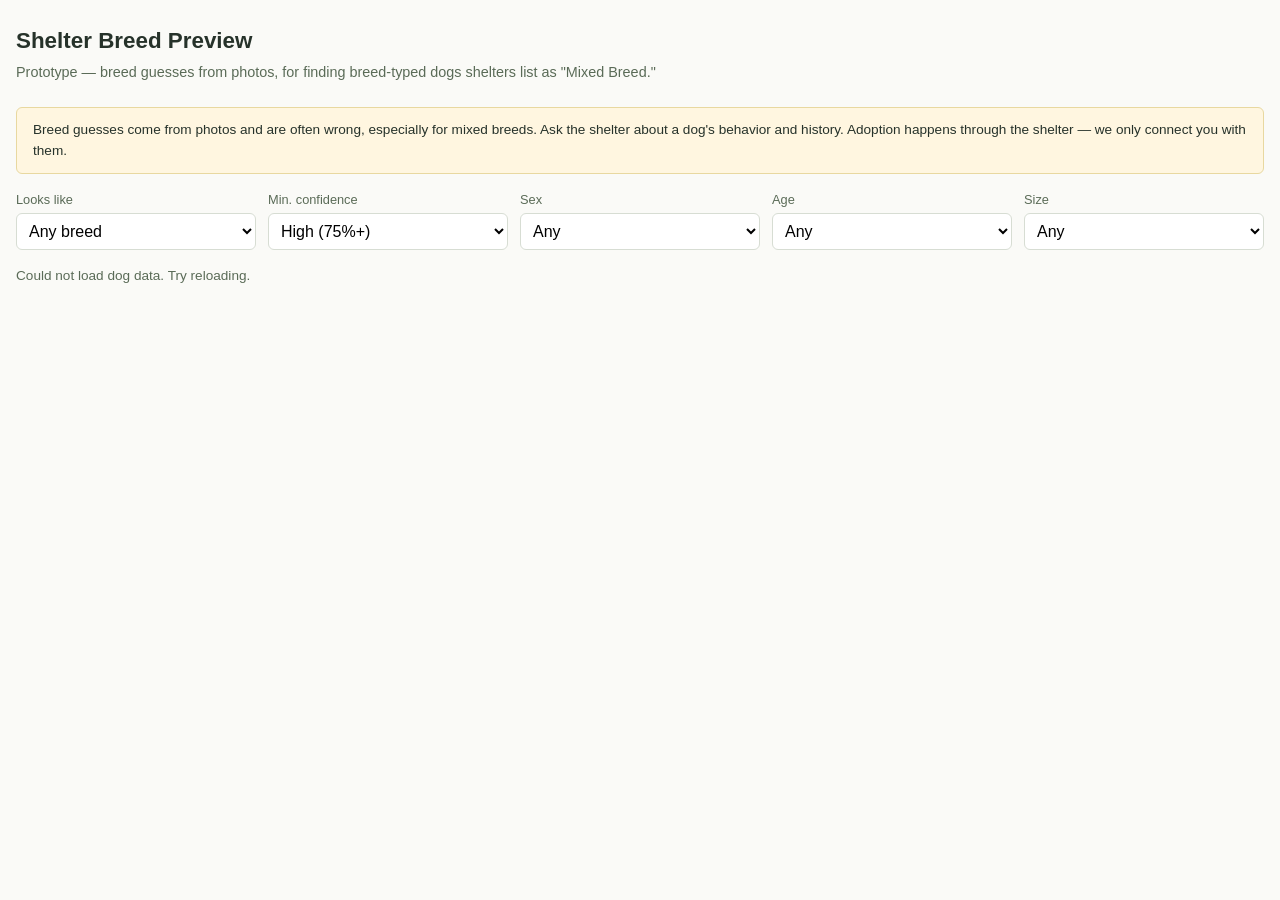
==== topsecretproject/index.html @ ba2b4262 "Add hidden shelter breed-preview prototype at /topsecretproject/ New, additive only — nothing in the" ====
<!doctype html>
<html lang="en">
<head>
<meta charset="utf-8">
<meta name="viewport" content="width=device-width, initial-scale=1">
<meta name="robots" content="noindex, nofollow">
<title>Shelter Breed Preview (prototype)</title>
<link rel="stylesheet" href="styles.css">
</head>
<body>

<header class="bar">
  <h1>Shelter Breed Preview</h1>
  <p class="tag">Prototype — breed guesses from photos, for finding breed-typed dogs shelters list as "Mixed Breed."</p>
</header>

<div class="disclaimer">
  Breed guesses come from photos and are often wrong, especially for mixed breeds.
  Ask the shelter about a dog's behavior and history. Adoption happens through the
  shelter — we only connect you with them.
</div>

<form class="filters" id="filters">
  <label>
    Looks like
    <select name="breed" id="filter-breed">
      <option value="">Any breed</option>
    </select>
  </label>
  <label>
    Min. confidence
    <select name="confidence" id="filter-confidence">
      <option value="0.75" selected>High (75%+)</option>
      <option value="0.5">Medium (50%+)</option>
      <option value="0">Any</option>
    </select>
  </label>
  <label>
    Sex
    <select name="sex" id="filter-sex">
      <option value="">Any</option>
    </select>
  </label>
  <label>
    Age
    <select name="age" id="filter-age">
      <option value="">Any</option>
    </select>
  </label>
  <label>
    Size
    <select name="size" id="filter-size">
      <option value="">Any</option>
    </select>
  </label>
</form>

<p class="count" id="result-count"></p>

<main id="cards" class="cards"></main>

<p class="last-updated" id="last-updated"></p>

<dialog id="ask-dialog">
  <form id="ask-form">
    <h2>Ask about this dog</h2>
    <p class="dialog-sub">Reference: <span id="ask-ref-code"></span></p>
    <label>Your name <input type="text" name="name" required></label>
    <label>Email <input type="email" name="email" required></label>
    <label>Rescue or organization (optional) <input type="text" name="org"></label>
    <label>Experience with this breed <textarea name="experience" rows="2"></textarea></label>
    <label>Message <textarea name="message" rows="3" required></textarea></label>
    <input type="hidden" name="reference_code" id="ask-ref-input">
    <div class="dialog-actions">
      <button type="button" id="ask-cancel">Cancel</button>
      <button type="submit">Send</button>
    </div>
    <p class="ask-status" id="ask-status" hidden></p>
  </form>
</dialog>

<template id="card-template">
  <article class="card">
    <div class="icon" aria-hidden="true">
      <svg viewBox="0 0 64 64" width="48" height="48">
        <circle cx="32" cy="32" r="30" fill="#eef1ee" stroke="#5a6b57" stroke-width="2"/>
        <path d="M20 40c0-10 6-18 12-18s12 8 12 18" fill="none" stroke="#5a6b57" stroke-width="3" stroke-linecap="round"/>
        <circle cx="26" cy="26" r="2.5" fill="#5a6b57"/>
        <circle cx="38" cy="26" r="2.5" fill="#5a6b57"/>
      </svg>
    </div>
    <h3 class="looks-like"></h3>
    <p class="attrs"></p>
    <p class="first-seen"></p>
    <button type="button" class="ask-button">Ask about this dog</button>
  </article>
</template>

<script src="script.js"></script>
</body>
</html>
---- topsecretproject/styles.css ----
/* Deliberately separate from the main site's design system — this is a
   hidden prototype, not part of RPM Habitat Conservation's public pages. */

:root {
  --ink: #26322a;
  --muted: #5a6b57;
  --bg: #fafaf7;
  --card-bg: #ffffff;
  --accent: #3f4f3a;
  --border: #d7ddd3;
}

* { box-sizing: border-box; }

body {
  margin: 0;
  background: var(--bg);
  color: var(--ink);
  font-family: -apple-system, BlinkMacSystemFont, "Segoe UI", Roboto, sans-serif;
  font-size: 1rem;
  line-height: 1.5;
  padding: 0 1rem 2rem;
}

.bar {
  padding: 1.5rem 0 0.5rem;
}

.bar h1 {
  margin: 0 0 0.25rem;
  font-size: 1.4rem;
}

.tag {
  margin: 0;
  color: var(--muted);
  font-size: 0.9rem;
}

.disclaimer {
  background: #fff6e0;
  border: 1px solid #e8d8a0;
  border-radius: 6px;
  padding: 0.75rem 1rem;
  font-size: 0.85rem;
  margin: 1rem 0;
}

.filters {
  display: grid;
  grid-template-columns: 1fr 1fr;
  gap: 0.75rem;
  margin: 1rem 0;
}

.filters label {
  display: flex;
  flex-direction: column;
  gap: 0.25rem;
  font-size: 0.8rem;
  color: var(--muted);
}

.filters select {
  padding: 0.5rem;
  font-size: 1rem;
  border: 1px solid var(--border);
  border-radius: 6px;
  background: var(--card-bg);
}

@media (min-width: 40rem) {
  .filters {
    grid-template-columns: repeat(5, 1fr);
  }
}

.count {
  font-size: 0.85rem;
  color: var(--muted);
  margin: 0 0 0.5rem;
}

.cards {
  display: grid;
  grid-template-columns: 1fr;
  gap: 0.75rem;
}

@media (min-width: 30rem) {
  .cards { grid-template-columns: repeat(2, 1fr); }
}

@media (min-width: 55rem) {
  .cards { grid-template-columns: repeat(3, 1fr); }
}

.card {
  background: var(--card-bg);
  border: 1px solid var(--border);
  border-radius: 10px;
  padding: 1rem;
  display: flex;
  flex-direction: column;
  gap: 0.4rem;
}

.card .icon {
  align-self: flex-start;
}

.card .looks-like {
  margin: 0;
  font-size: 1.05rem;
}

.card .attrs {
  margin: 0;
  color: var(--muted);
  font-size: 0.9rem;
}

.card .first-seen {
  margin: 0;
  color: var(--muted);
  font-size: 0.8rem;
}

.card .ask-button {
  margin-top: 0.5rem;
  padding: 0.5rem 0.75rem;
  border: 1px solid var(--accent);
  background: var(--accent);
  color: white;
  border-radius: 6px;
  font-size: 0.9rem;
  cursor: pointer;
}

.card .ask-button:hover {
  opacity: 0.9;
}

.last-updated {
  margin-top: 1.5rem;
  font-size: 0.8rem;
  color: var(--muted);
  text-align: center;
}

dialog {
  border: none;
  border-radius: 10px;
  padding: 1.25rem;
  max-width: 28rem;
  width: 90vw;
}

dialog::backdrop {
  background: rgba(0, 0, 0, 0.4);
}

#ask-form {
  display: flex;
  flex-direction: column;
  gap: 0.6rem;
}

#ask-form label {
  display: flex;
  flex-direction: column;
  gap: 0.25rem;
  font-size: 0.85rem;
}

#ask-form input,
#ask-form textarea {
  padding: 0.5rem;
  font-size: 1rem;
  border: 1px solid var(--border);
  border-radius: 6px;
  font-family: inherit;
}

.dialog-sub {
  margin: -0.4rem 0 0.2rem;
  color: var(--muted);
  font-size: 0.85rem;
}

.dialog-actions {
  display: flex;
  justify-content: flex-end;
  gap: 0.5rem;
  margin-top: 0.25rem;
}

.dialog-actions button {
  padding: 0.5rem 0.9rem;
  border-radius: 6px;
  font-size: 0.9rem;
  cursor: pointer;
}

.dialog-actions button[type="submit"] {
  border: 1px solid var(--accent);
  background: var(--accent);
  color: white;
}

.dialog-actions button#ask-cancel {
  border: 1px solid var(--border);
  background: white;
}

.ask-status {
  font-size: 0.85rem;
  margin: 0;
}
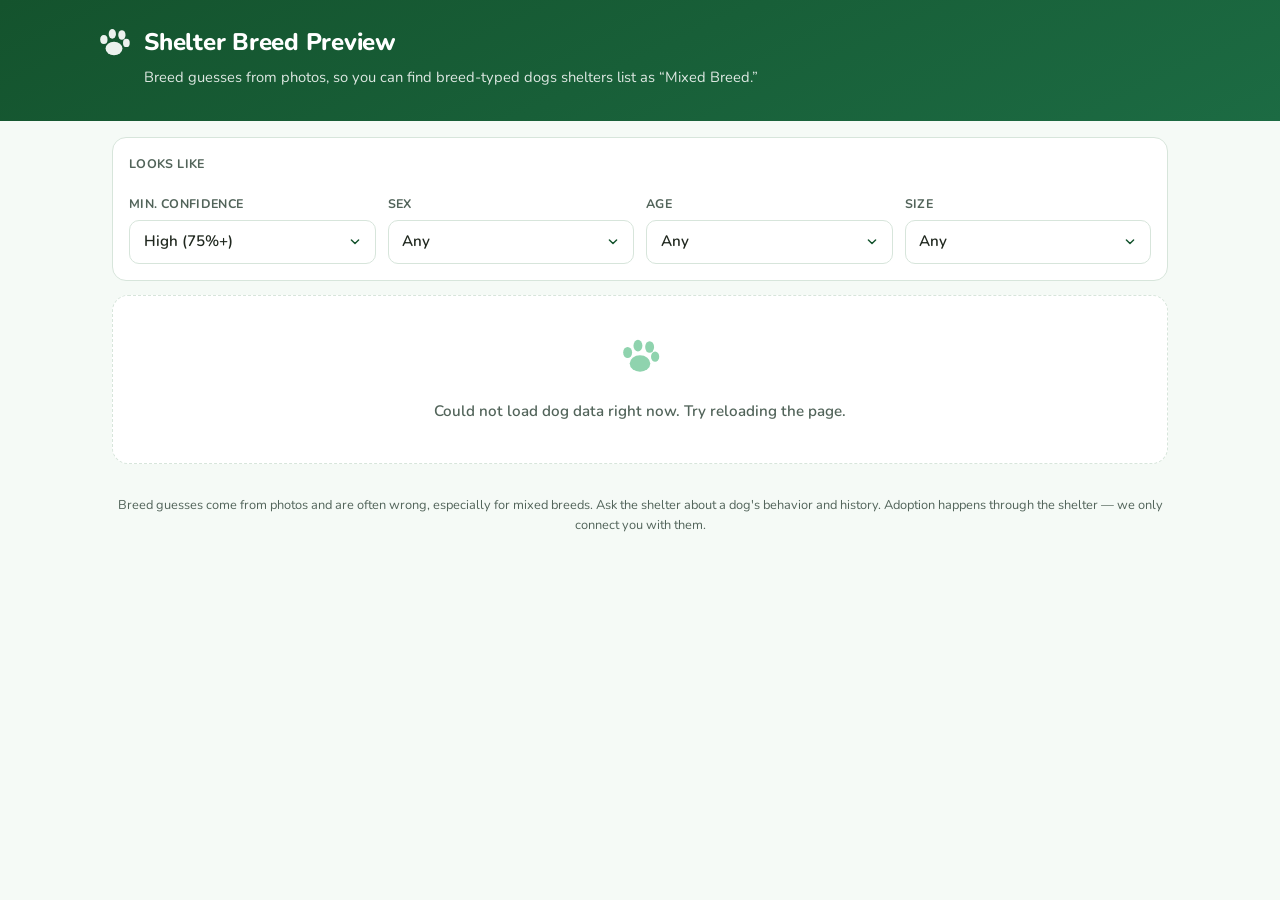
==== commit ca776c35: "Redesign the shelter breed-preview page: warm green, card-based look Visual-only redesign of /topsec" ====
--- a/topsecretproject/index.html
+++ b/topsecretproject/index.html
@@ -5,94 +5,119 @@
 <meta name="viewport" content="width=device-width, initial-scale=1">
 <meta name="robots" content="noindex, nofollow">
 <title>Shelter Breed Preview (prototype)</title>
+<link rel="preconnect" href="https://fonts.googleapis.com">
+<link rel="preconnect" href="https://fonts.gstatic.com" crossorigin>
+<link href="https://fonts.googleapis.com/css2?family=Nunito:wght@400;600;700;800&display=swap" rel="stylesheet">
 <link rel="stylesheet" href="styles.css">
 </head>
 <body>
 
-<header class="bar">
-  <h1>Shelter Breed Preview</h1>
-  <p class="tag">Prototype — breed guesses from photos, for finding breed-typed dogs shelters list as "Mixed Breed."</p>
+<header class="site-header">
+  <div class="header-inner">
+    <svg class="header-icon" viewBox="0 0 64 64" aria-hidden="true">
+      <ellipse cx="32" cy="40" rx="15" ry="12"/>
+      <ellipse cx="14" cy="24" rx="6.5" ry="8"/>
+      <ellipse cx="29" cy="14" rx="6.5" ry="8.5"/>
+      <ellipse cx="46" cy="16" rx="6.5" ry="8.5"/>
+      <ellipse cx="54" cy="30" rx="6" ry="7.5"/>
+    </svg>
+    <div class="header-text">
+      <h1>Shelter Breed Preview</h1>
+      <p class="tag">Breed guesses from photos, so you can find breed-typed dogs shelters list as &ldquo;Mixed Breed.&rdquo;</p>
+    </div>
+  </div>
+  <p class="last-updated" id="last-updated"></p>
 </header>
 
-<div class="disclaimer">
-  Breed guesses come from photos and are often wrong, especially for mixed breeds.
-  Ask the shelter about a dog's behavior and history. Adoption happens through the
-  shelter — we only connect you with them.
-</div>
+<main class="page">
 
-<form class="filters" id="filters">
-  <label>
-    Looks like
-    <select name="breed" id="filter-breed">
-      <option value="">Any breed</option>
-    </select>
-  </label>
-  <label>
-    Min. confidence
-    <select name="confidence" id="filter-confidence">
-      <option value="0.75" selected>High (75%+)</option>
-      <option value="0.5">Medium (50%+)</option>
-      <option value="0">Any</option>
-    </select>
-  </label>
-  <label>
-    Sex
-    <select name="sex" id="filter-sex">
-      <option value="">Any</option>
-    </select>
-  </label>
-  <label>
-    Age
-    <select name="age" id="filter-age">
-      <option value="">Any</option>
-    </select>
-  </label>
-  <label>
-    Size
-    <select name="size" id="filter-size">
-      <option value="">Any</option>
-    </select>
-  </label>
-</form>
+  <p class="data-as-of" id="data-as-of" hidden></p>
 
-<p class="count" id="result-count"></p>
+  <section class="filters-panel" id="filters" aria-label="Filter dogs">
+    <div class="filter-group">
+      <span class="filter-label">Looks like</span>
+      <div class="breed-pills" id="filter-breed-pills" role="group" aria-label="Filter by breed"></div>
+    </div>
 
-<main id="cards" class="cards"></main>
+    <div class="filter-row">
+      <label class="select-field">
+        <span class="filter-label">Min. confidence</span>
+        <select name="confidence" id="filter-confidence">
+          <option value="0.75" selected>High (75%+)</option>
+          <option value="0.5">Medium (50%+)</option>
+          <option value="0">Any</option>
+        </select>
+      </label>
+      <label class="select-field">
+        <span class="filter-label">Sex</span>
+        <select name="sex" id="filter-sex">
+          <option value="">Any</option>
+        </select>
+      </label>
+      <label class="select-field">
+        <span class="filter-label">Age</span>
+        <select name="age" id="filter-age">
+          <option value="">Any</option>
+        </select>
+      </label>
+      <label class="select-field">
+        <span class="filter-label">Size</span>
+        <select name="size" id="filter-size">
+          <option value="">Any</option>
+        </select>
+      </label>
+    </div>
+  </section>
 
-<p class="last-updated" id="last-updated"></p>
+  <p class="count" id="result-count"></p>
 
-<dialog id="ask-dialog">
-  <form id="ask-form">
-    <h2>Ask about this dog</h2>
-    <p class="dialog-sub">Reference: <span id="ask-ref-code"></span></p>
-    <label>Your name <input type="text" name="name" required></label>
-    <label>Email <input type="email" name="email" required></label>
-    <label>Rescue or organization (optional) <input type="text" name="org"></label>
-    <label>Experience with this breed <textarea name="experience" rows="2"></textarea></label>
-    <label>Message <textarea name="message" rows="3" required></textarea></label>
-    <input type="hidden" name="reference_code" id="ask-ref-input">
-    <div class="dialog-actions">
-      <button type="button" id="ask-cancel">Cancel</button>
-      <button type="submit">Send</button>
+  <div id="cards" class="cards">
+    <div class="state-message" id="initial-loading">
+      <svg viewBox="0 0 64 64" aria-hidden="true" class="state-icon">
+        <ellipse cx="32" cy="40" rx="15" ry="12"/>
+        <ellipse cx="14" cy="24" rx="6.5" ry="8"/>
+        <ellipse cx="29" cy="14" rx="6.5" ry="8.5"/>
+        <ellipse cx="46" cy="16" rx="6.5" ry="8.5"/>
+        <ellipse cx="54" cy="30" rx="6" ry="7.5"/>
+      </svg>
+      <p>Fetching the latest dogs&hellip;</p>
     </div>
-    <p class="ask-status" id="ask-status" hidden></p>
-  </form>
-</dialog>
+  </div>
+
+</main>
+
+<footer class="site-footer">
+  <p class="disclaimer">
+    Breed guesses come from photos and are often wrong, especially for mixed breeds.
+    Ask the shelter about a dog's behavior and history. Adoption happens through the
+    shelter — we only connect you with them.
+  </p>
+</footer>
 
 <template id="card-template">
   <article class="card">
-    <div class="icon" aria-hidden="true">
-      <svg viewBox="0 0 64 64" width="48" height="48">
-        <circle cx="32" cy="32" r="30" fill="#eef1ee" stroke="#5a6b57" stroke-width="2"/>
-        <path d="M20 40c0-10 6-18 12-18s12 8 12 18" fill="none" stroke="#5a6b57" stroke-width="3" stroke-linecap="round"/>
-        <circle cx="26" cy="26" r="2.5" fill="#5a6b57"/>
-        <circle cx="38" cy="26" r="2.5" fill="#5a6b57"/>
+    <div class="card-top">
+      <svg class="card-icon" viewBox="0 0 64 64" aria-hidden="true">
+        <ellipse cx="32" cy="40" rx="15" ry="12"/>
+        <ellipse cx="14" cy="24" rx="6.5" ry="8"/>
+        <ellipse cx="29" cy="14" rx="6.5" ry="8.5"/>
+        <ellipse cx="46" cy="16" rx="6.5" ry="8.5"/>
+        <ellipse cx="54" cy="30" rx="6" ry="7.5"/>
       </svg>
+      <span class="card-breed-label"></span>
     </div>
-    <h3 class="looks-like"></h3>
-    <p class="attrs"></p>
-    <p class="first-seen"></p>
-    <button type="button" class="ask-button">Ask about this dog</button>
+    <div class="card-body">
+      <h3 class="identity"></h3>
+      <div class="match-row">
+        <span class="match-text"></span>
+        <span class="confidence-badge"></span>
+      </div>
+      <div class="confidence-bar"><div class="confidence-fill"></div></div>
+      <p class="secondary"></p>
+      <div class="tags"></div>
+      <p class="first-seen"></p>
+      <a class="cac-link" target="_blank" rel="noopener">View at Cincinnati Animal CARE</a>
+    </div>
   </article>
 </template>
 
--- a/topsecretproject/styles.css
+++ b/topsecretproject/styles.css
@@ -1,219 +1,400 @@
 /* Deliberately separate from the main site's design system — this is a
-   hidden prototype, not part of RPM Habitat Conservation's public pages. */
+   hidden prototype, not part of RPM Habitat Conservation's public pages.
+   Original design, inspired only by the general feel of card-based
+   adoption sites — no copied layout, logo, or assets. */
 
 :root {
-  --ink: #26322a;
-  --muted: #5a6b57;
-  --bg: #fafaf7;
+  /* Green-led palette. Pairs checked for WCAG AA text contrast:
+     white-on-green-900 ~8.7:1, ink-on-bg/white >15:1, muted-on-white ~5.4:1.
+     green-600 is reserved for accents/fills, not small white-on-color text
+     (its own contrast with white runs close to the AA line). */
+  --green-900: #14532d;
+  --green-700: #1c6b43;
+  --green-600: #2f855a;
+  --green-300: #8fd3ae;
+  --green-100: #e3f3e8;
+  --bg: #f5faf6;
   --card-bg: #ffffff;
-  --accent: #3f4f3a;
-  --border: #d7ddd3;
+  --ink: #20281f;
+  --muted: #52645a;
+  --border: #d7e5db;
+  --shadow: 0 1px 3px rgba(20, 83, 45, 0.08), 0 8px 20px rgba(20, 83, 45, 0.06);
+  --shadow-hover: 0 4px 10px rgba(20, 83, 45, 0.1), 0 16px 28px rgba(20, 83, 45, 0.12);
 }
 
 * { box-sizing: border-box; }
+
+html { -webkit-text-size-adjust: 100%; }
 
 body {
   margin: 0;
   background: var(--bg);
   color: var(--ink);
-  font-family: -apple-system, BlinkMacSystemFont, "Segoe UI", Roboto, sans-serif;
+  font-family: "Nunito", -apple-system, BlinkMacSystemFont, "Segoe UI", Roboto, sans-serif;
   font-size: 1rem;
-  line-height: 1.5;
-  padding: 0 1rem 2rem;
-}
-
-.bar {
-  padding: 1.5rem 0 0.5rem;
-}
-
-.bar h1 {
-  margin: 0 0 0.25rem;
-  font-size: 1.4rem;
-}
-
-.tag {
-  margin: 0;
-  color: var(--muted);
-  font-size: 0.9rem;
-}
-
-.disclaimer {
-  background: #fff6e0;
-  border: 1px solid #e8d8a0;
-  border-radius: 6px;
-  padding: 0.75rem 1rem;
+  line-height: 1.55;
+}
+
+h1, h2, h3 { font-weight: 800; letter-spacing: -0.01em; }
+
+a { color: inherit; }
+
+/* ---------- Header ---------- */
+
+.site-header {
+  background: linear-gradient(155deg, var(--green-900), var(--green-700));
+  color: #ffffff;
+  padding: 1.5rem 1.25rem 1.25rem;
+}
+
+.header-inner {
+  display: flex;
+  align-items: flex-start;
+  gap: 0.75rem;
+  max-width: 68rem;
+  margin: 0 auto;
+}
+
+.header-icon {
+  width: 2.25rem;
+  height: 2.25rem;
+  flex: none;
+  fill: rgba(255, 255, 255, 0.92);
+  margin-top: 0.15rem;
+}
+
+.header-text h1 {
+  margin: 0 0 0.3rem;
+  font-size: 1.5rem;
+  color: #ffffff;
+}
+
+.header-text .tag {
+  margin: 0;
+  color: rgba(255, 255, 255, 0.86);
+  font-size: 0.92rem;
+  max-width: 40rem;
+}
+
+.site-header .last-updated {
+  max-width: 68rem;
+  margin: 0.75rem auto 0;
+  color: rgba(255, 255, 255, 0.78);
+  font-size: 0.78rem;
+}
+
+/* ---------- Page layout ---------- */
+
+.page {
+  max-width: 68rem;
+  margin: 0 auto;
+  padding: 1rem 1rem 2rem;
+}
+
+.data-as-of {
+  background: var(--green-100);
+  border: 1px solid var(--green-300);
+  color: var(--green-900);
+  border-radius: 10px;
+  padding: 0.65rem 1rem;
   font-size: 0.85rem;
-  margin: 1rem 0;
-}
-
-.filters {
+  font-weight: 600;
+  margin: 0 0 1rem;
+}
+
+/* ---------- Filters ---------- */
+
+.filters-panel {
+  background: var(--card-bg);
+  border: 1px solid var(--border);
+  border-radius: 14px;
+  padding: 1rem;
+  margin: 0 0 0.9rem;
+  display: flex;
+  flex-direction: column;
+  gap: 0.9rem;
+}
+
+.filter-label {
+  display: block;
+  font-size: 0.78rem;
+  font-weight: 700;
+  color: var(--muted);
+  text-transform: uppercase;
+  letter-spacing: 0.03em;
+  margin-bottom: 0.4rem;
+}
+
+.breed-pills {
+  display: flex;
+  flex-wrap: wrap;
+  gap: 0.5rem;
+}
+
+.breed-pill {
+  font: inherit;
+  font-weight: 700;
+  font-size: 0.85rem;
+  padding: 0.5rem 0.9rem;
+  min-height: 2.5rem;
+  border-radius: 999px;
+  border: 1.5px solid var(--border);
+  background: var(--card-bg);
+  color: var(--ink);
+  cursor: pointer;
+}
+
+.breed-pill:hover {
+  border-color: var(--green-600);
+}
+
+.breed-pill.active {
+  background: var(--green-900);
+  border-color: var(--green-900);
+  color: #ffffff;
+}
+
+.filter-row {
   display: grid;
-  grid-template-columns: 1fr 1fr;
+  grid-template-columns: repeat(2, 1fr);
   gap: 0.75rem;
-  margin: 1rem 0;
-}
-
-.filters label {
+}
+
+.select-field {
   display: flex;
   flex-direction: column;
-  gap: 0.25rem;
-  font-size: 0.8rem;
-  color: var(--muted);
-}
-
-.filters select {
-  padding: 0.5rem;
-  font-size: 1rem;
-  border: 1px solid var(--border);
-  border-radius: 6px;
-  background: var(--card-bg);
-}
-
-@media (min-width: 40rem) {
-  .filters {
-    grid-template-columns: repeat(5, 1fr);
-  }
-}
+}
+
+.select-field select {
+  font: inherit;
+  font-weight: 600;
+  font-size: 0.95rem;
+  min-height: 2.75rem;
+  padding: 0.5rem 2.2rem 0.5rem 0.85rem;
+  border: 1.5px solid var(--border);
+  border-radius: 10px;
+  background-color: var(--card-bg);
+  color: var(--ink);
+  appearance: none;
+  -webkit-appearance: none;
+  background-image: url("data:image/svg+xml;utf8,<svg xmlns='http://www.w3.org/2000/svg' viewBox='0 0 20 20' fill='%2314532d'><path d='M5.5 7.5l4.5 4.5 4.5-4.5' stroke='%2314532d' stroke-width='1.8' fill='none' stroke-linecap='round' stroke-linejoin='round'/></svg>");
+  background-repeat: no-repeat;
+  background-position: right 0.75rem center;
+  background-size: 1rem;
+}
+
+.breed-pill:focus-visible,
+.select-field select:focus-visible,
+.cac-link:focus-visible {
+  outline: 3px solid var(--green-300);
+  outline-offset: 2px;
+}
+
+@media (min-width: 36rem) {
+  .filter-row { grid-template-columns: repeat(4, 1fr); }
+}
+
+/* ---------- Result count ---------- */
 
 .count {
   font-size: 0.85rem;
-  color: var(--muted);
-  margin: 0 0 0.5rem;
-}
+  font-weight: 700;
+  color: var(--muted);
+  margin: 0 0 0.75rem;
+}
+
+/* ---------- Cards ---------- */
 
 .cards {
   display: grid;
   grid-template-columns: 1fr;
-  gap: 0.75rem;
-}
-
-@media (min-width: 30rem) {
+  gap: 1rem;
+}
+
+@media (min-width: 32rem) {
   .cards { grid-template-columns: repeat(2, 1fr); }
 }
 
-@media (min-width: 55rem) {
+@media (min-width: 58rem) {
   .cards { grid-template-columns: repeat(3, 1fr); }
 }
 
 .card {
   background: var(--card-bg);
   border: 1px solid var(--border);
+  border-radius: 16px;
+  overflow: hidden;
+  box-shadow: var(--shadow);
+  transition: transform 0.15s ease, box-shadow 0.15s ease;
+  display: flex;
+  flex-direction: column;
+}
+
+.card:hover {
+  transform: translateY(-3px);
+  box-shadow: var(--shadow-hover);
+}
+
+.card-top {
+  background: linear-gradient(135deg, var(--green-900), var(--green-700));
+  color: #ffffff;
+  padding: 1.1rem 1.1rem 1rem;
+  display: flex;
+  align-items: center;
+  gap: 0.6rem;
+}
+
+.card-icon {
+  width: 1.9rem;
+  height: 1.9rem;
+  flex: none;
+  fill: rgba(255, 255, 255, 0.9);
+}
+
+.card-breed-label {
+  font-size: 1.15rem;
+  font-weight: 800;
+  line-height: 1.2;
+}
+
+.card-body {
+  padding: 1rem 1.1rem 1.1rem;
+  display: flex;
+  flex-direction: column;
+  gap: 0.55rem;
+}
+
+.card .identity {
+  margin: 0;
+  font-size: 1rem;
+  font-weight: 700;
+}
+
+.match-row {
+  display: flex;
+  align-items: center;
+  justify-content: space-between;
+  gap: 0.5rem;
+}
+
+.match-text {
+  font-size: 0.88rem;
+  color: var(--muted);
+  font-weight: 600;
+}
+
+.confidence-badge {
+  font-size: 0.78rem;
+  font-weight: 800;
+  color: var(--green-900);
+  background: var(--green-100);
+  border-radius: 999px;
+  padding: 0.15rem 0.55rem;
+  flex: none;
+}
+
+.confidence-badge.confirmed {
+  background: var(--green-900);
+  color: #ffffff;
+}
+
+.confidence-bar {
+  height: 0.4rem;
+  border-radius: 999px;
+  background: var(--green-100);
+  overflow: hidden;
+}
+
+.confidence-fill {
+  height: 100%;
+  background: var(--green-600);
+  border-radius: 999px;
+}
+
+.card .secondary {
+  margin: 0;
+  font-size: 0.8rem;
+  color: var(--muted);
+}
+
+.tags {
+  display: flex;
+  flex-wrap: wrap;
+  gap: 0.35rem;
+}
+
+.chip {
+  font-size: 0.75rem;
+  font-weight: 700;
+  color: var(--green-900);
+  background: var(--green-100);
+  border-radius: 999px;
+  padding: 0.2rem 0.6rem;
+}
+
+.card .first-seen {
+  margin: 0;
+  color: var(--muted);
+  font-size: 0.75rem;
+}
+
+.card .cac-link {
+  margin-top: 0.3rem;
+  padding: 0.65rem 0.9rem;
+  min-height: 2.75rem;
+  display: flex;
+  align-items: center;
+  justify-content: center;
+  border: none;
+  background: var(--green-900);
+  color: #ffffff;
   border-radius: 10px;
-  padding: 1rem;
-  display: flex;
-  flex-direction: column;
-  gap: 0.4rem;
-}
-
-.card .icon {
-  align-self: flex-start;
-}
-
-.card .looks-like {
-  margin: 0;
-  font-size: 1.05rem;
-}
-
-.card .attrs {
-  margin: 0;
-  color: var(--muted);
-  font-size: 0.9rem;
-}
-
-.card .first-seen {
+  font-weight: 700;
+  font-size: 0.92rem;
+  text-align: center;
+  text-decoration: none;
+}
+
+.card .cac-link:hover {
+  background: var(--green-700);
+}
+
+/* ---------- Loading / empty / error states ---------- */
+
+.state-message {
+  grid-column: 1 / -1;
+  text-align: center;
+  color: var(--muted);
+  background: var(--card-bg);
+  border: 1px dashed var(--border);
+  border-radius: 16px;
+  padding: 2.5rem 1.5rem;
+}
+
+.state-message .state-icon {
+  width: 2.75rem;
+  height: 2.75rem;
+  fill: var(--green-300);
+  margin-bottom: 0.75rem;
+}
+
+.state-message p {
+  margin: 0;
+  font-size: 0.95rem;
+  font-weight: 600;
+}
+
+/* ---------- Footer ---------- */
+
+.site-footer {
+  max-width: 68rem;
+  margin: 0 auto;
+  padding: 0 1rem 2rem;
+}
+
+.site-footer .disclaimer {
   margin: 0;
   color: var(--muted);
   font-size: 0.8rem;
-}
-
-.card .ask-button {
-  margin-top: 0.5rem;
-  padding: 0.5rem 0.75rem;
-  border: 1px solid var(--accent);
-  background: var(--accent);
-  color: white;
-  border-radius: 6px;
-  font-size: 0.9rem;
-  cursor: pointer;
-}
-
-.card .ask-button:hover {
-  opacity: 0.9;
-}
-
-.last-updated {
-  margin-top: 1.5rem;
-  font-size: 0.8rem;
-  color: var(--muted);
   text-align: center;
 }
-
-dialog {
-  border: none;
-  border-radius: 10px;
-  padding: 1.25rem;
-  max-width: 28rem;
-  width: 90vw;
-}
-
-dialog::backdrop {
-  background: rgba(0, 0, 0, 0.4);
-}
-
-#ask-form {
-  display: flex;
-  flex-direction: column;
-  gap: 0.6rem;
-}
-
-#ask-form label {
-  display: flex;
-  flex-direction: column;
-  gap: 0.25rem;
-  font-size: 0.85rem;
-}
-
-#ask-form input,
-#ask-form textarea {
-  padding: 0.5rem;
-  font-size: 1rem;
-  border: 1px solid var(--border);
-  border-radius: 6px;
-  font-family: inherit;
-}
-
-.dialog-sub {
-  margin: -0.4rem 0 0.2rem;
-  color: var(--muted);
-  font-size: 0.85rem;
-}
-
-.dialog-actions {
-  display: flex;
-  justify-content: flex-end;
-  gap: 0.5rem;
-  margin-top: 0.25rem;
-}
-
-.dialog-actions button {
-  padding: 0.5rem 0.9rem;
-  border-radius: 6px;
-  font-size: 0.9rem;
-  cursor: pointer;
-}
-
-.dialog-actions button[type="submit"] {
-  border: 1px solid var(--accent);
-  background: var(--accent);
-  color: white;
-}
-
-.dialog-actions button#ask-cancel {
-  border: 1px solid var(--border);
-  background: white;
-}
-
-.ask-status {
-  font-size: 0.85rem;
-  margin: 0;
-}
